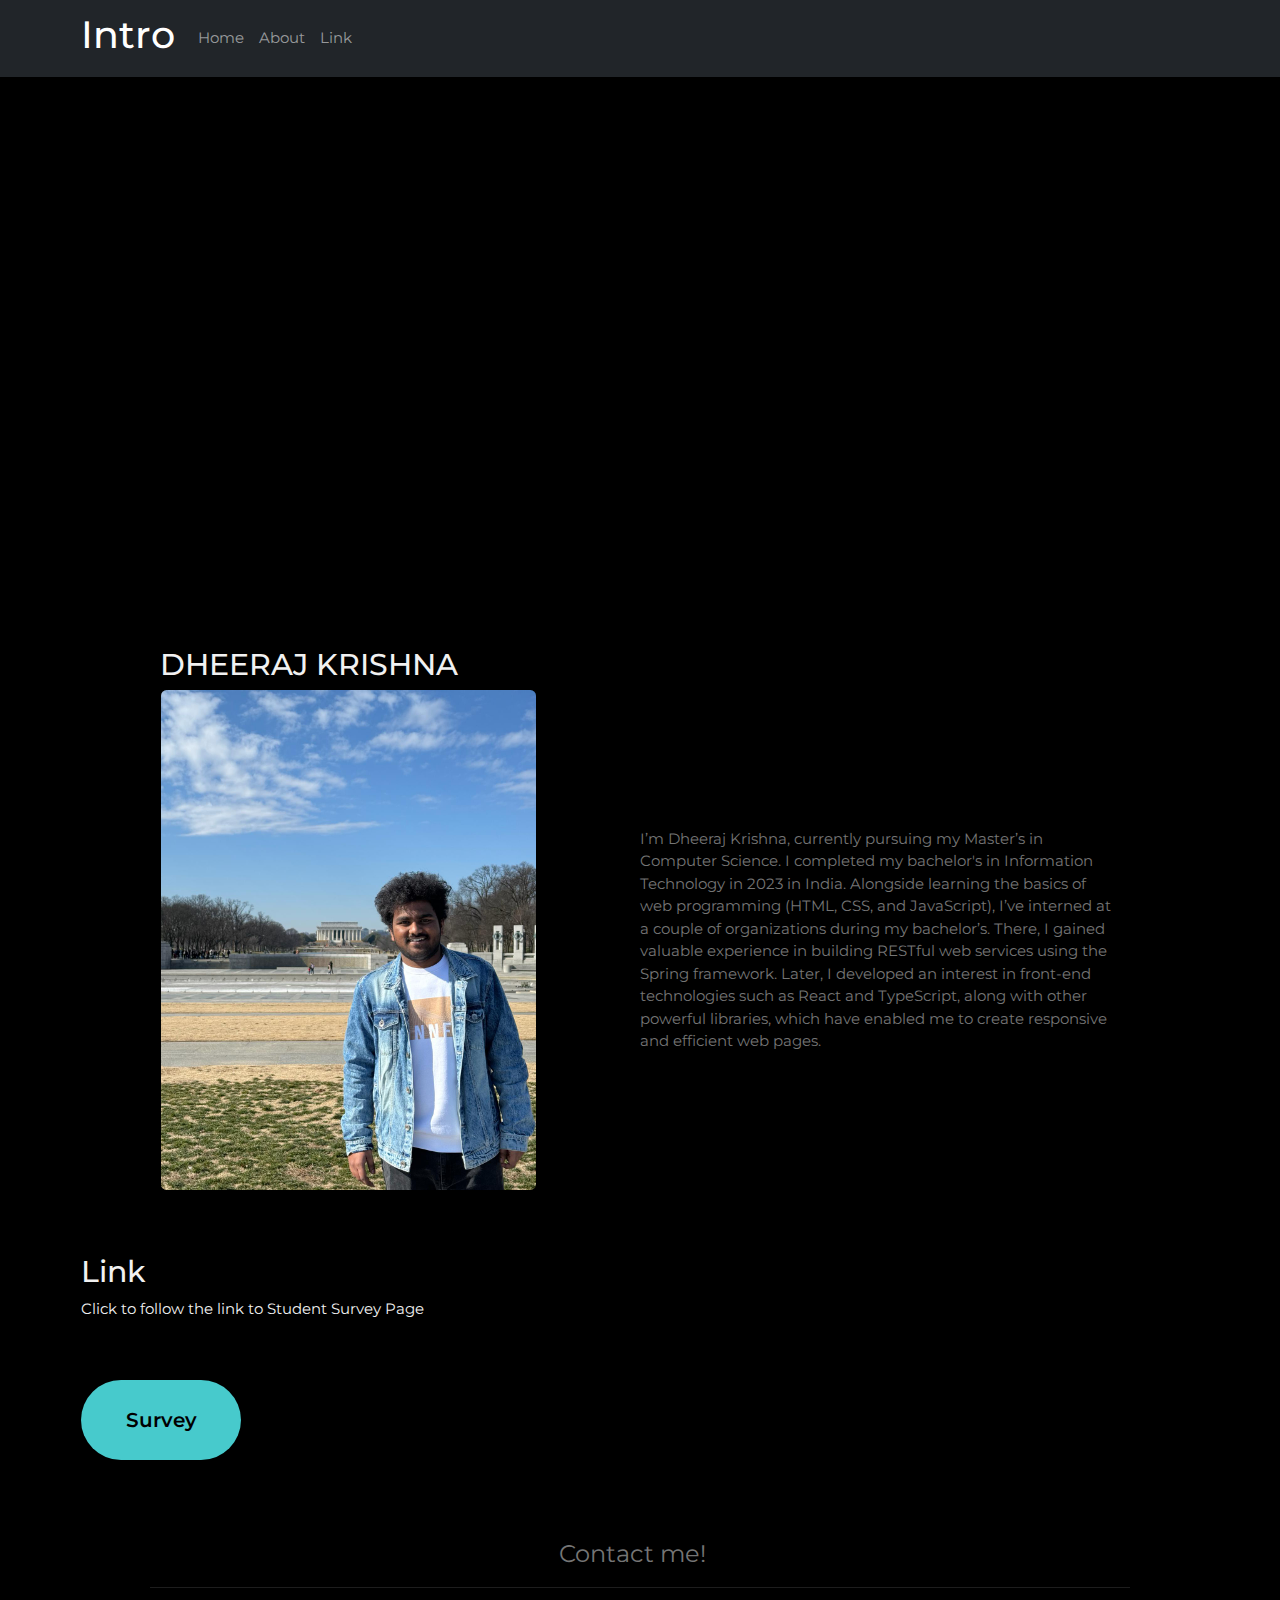
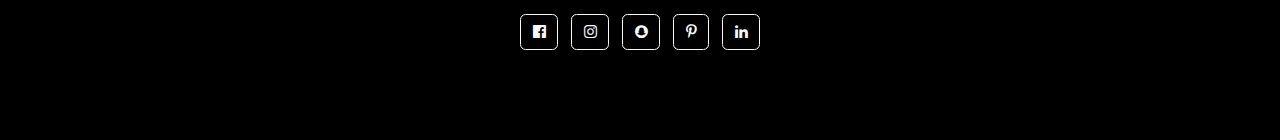
==== web/index.html @ 6b2b4633 "Changed the index.html title" ====
<!-- DHEERAJ KRISHNA NAGULA
G01448319 -->
<!DOCTYPE html>
<html>

<head>
    <title>Intro</title>
    <meta charset="UTF-8">
    <meta name="viewport" content="width=device-width, initial-scale=1">
    <link rel="stylesheet" href="https://www.w3schools.com/w3css/4/w3.css">
    <link rel="stylesheet" href="https://fonts.googleapis.com/css?family=Montserrat">
    <link rel="stylesheet" href="https://cdnjs.cloudflare.com/ajax/libs/font-awesome/4.7.0/css/font-awesome.min.css">
    <link rel="stylesheet" href="index.css">
    <link href="https://cdn.jsdelivr.net/npm/bootstrap@5.3.3/dist/css/bootstrap.min.css" rel="stylesheet"
        integrity="sha384-QWTKZyjpPEjISv5WaRU9OFeRpok6YctnYmDr5pNlyT2bRjXh0JMhjY6hW+ALEwIH" crossorigin="anonymous">
    <script src="https://cdn.jsdelivr.net/npm/bootstrap@5.3.3/dist/js/bootstrap.bundle.min.js"
        integrity="sha384-YvpcrYf0tY3lHB60NNkmXc5s9fDVZLESaAA55NDzOxhy9GkcIdslK1eN7N6jIeHz"
        crossorigin="anonymous"></script>
    <style>
        body,
        h1,
        h2,
        h3,
        h4,
        h5,
        h6 {
            font-family: "Montserrat", sans-serif
        }

        .w3-row-padding img {
            margin-bottom: 12px
        }

        .w3-sidebar {
            width: 120px;
            background: #222;
        }



        @media only screen and (max-width: 600px) {
            #main {
                margin-left: 0
            }
        }
    </style>
</head>

<body class="bg-black">

    <nav class="navbar fixed-top navbar-dark navbar-expand-md bg-dark">
        <div class="container">
            <a href="#" class="navbar-brand">
                <h1>Intro</h1>
            </a>
            <button class="navbar-toggler" type="button" data-bs-toggle="collapse"
                data-bs-target="#navbarSupportedContent" aria-controls="navbarSupportedContent" aria-expanded="false"
                aria-label="Toggle navigation">
                <span class="navbar-toggler-icon"></span>
            </button>
            <div class="collapse navbar-collapse" id="navbarSupportedContent">
                <ul class="navbar-nav me-auto mb-2 mb-lg-0">
                    <li class="nav-item">
                        <a class="nav-link " aria-current="page" href="#" id="home">Home</a>
                    </li>
                    <li class="nav-item">
                        <a class="nav-link" href="#" id="about">About</a>
                    </li>
                    <li class="nav-item">
                        <a class="nav-link" href="#" id="links">Link</a>
                    </li>
                </ul>
            </div>

    </nav>

    <script>


    </script>



    <div class="w3-padding-large" id="main">
        <div class="w3-container w3-padding-32 w3-center w3-black content" id="homeTab">
            <video autoplay muted loop class="w-100 w-lg-auto"
                src="assets/vecteezy_welcome-neon-text-effect-animation_41389748.mp4" type="video/mp4"
                height="500px"></video>
        </div>

        <!-- About Section -->
        <div class="w3-content w3-justify w3-text-grey w3-padding-64 content" id="aboutTab">
            <h2 style="margin-left: 10px;" class="w3-text-light-grey text-center text-lg-start">DHEERAJ KRISHNA</h2>
            <div class="container d-flex flex-column flex-lg-row align-items-center">
                <div class="col text-center text-lg-start">
                    <img id="image" class="rounded float-start" src="assets/linked_id dp.jpg" height="500px"></img>
                </div>
                <div class="col text-center text-lg-start">
                    <figure class="text">
                        <blockquote class="blockquote"></blockquote>
                        <p>I’m Dheeraj Krishna, currently pursuing my Master’s in Computer Science. I completed my
                            bachelor's in
                            Information Technology in 2023 in India. Alongside learning the basics of web programming
                            (HTML, CSS,
                            and JavaScript), I’ve interned at a couple of organizations during my bachelor’s. There, I
                            gained valuable
                            experience in
                            building RESTful web services using the Spring framework. Later, I developed an interest in
                            front-end
                            technologies such as React and TypeScript, along with other powerful libraries, which have
                            enabled me to
                            create responsive and efficient web pages.

                        </p>
                        </blockquote>
                    </figure>
                </div>
            </div>

        </div>
        <div class="container text-center text-lg-start content" id="linksTab">
            <h2 class="w3-text-light-grey">Link</h2>
            <p class="w3-text-light-grey">Click to follow the link to Student Survey
                Page</p>
            <div class="pt-5">
                <a href="http://54.161.234.214/Assignment-1/survey.html">
                    <button id="button">Survey</button>
                </a>
            </div>
        </div>
    </div>


    <!-- Footer -->
    <footer class="w3-content w3-padding-64 w3-text-grey w3-xlarge">

        <section class="">
            <p class="d-flex justify-content-center align-items-center">
                <span class="me-3">Contact me!</span>
            </p>
        </section>
        <!-- Section: CTA -->

        <hr class="mb-4" />

        <!-- Section: Social media -->
        <section class="mb-4 text-center">
            <a class="btn btn-outline-light btn-floating m-1" href="#!" role="button"><i
                    class="fa fa-facebook-official w3-hover-opacity"></i></a>


            <a class="btn btn-outline-light btn-floating m-1" href="#!" role="button"><i
                    class="fa fa-instagram w3-hover-opacity"></i></a>

            <a class="btn btn-outline-light btn-floating m-1" href="#!" role="button"><i
                    class="fa fa-snapchat w3-hover-opacity"></i></a>

            <a class="btn btn-outline-light btn-floating m-1" href="#!" role="button"><i
                    class="fa fa-pinterest-p w3-hover-opacity"></i></a>

            <a class="btn btn-outline-light btn-floating m-1" href="#!" role="button"><i
                    class="fa fa-linkedin w3-hover-opacity"></i></a>
        </section>

    </footer>

    <!-- END PAGE CONTENT -->
    </div>
    <script src="index.js"></script>
</body>

</html>
---- web/index.css ----
/* DHEERAJ KRISHNA NAGULA
G01448319 */

#text{
    padding: 10px;
}



/* CSS */
#button {
  background-color: #47cacc;
  border-radius: 100px;
  color: rgb(0, 0, 0);
  height: 80px;
  width: 160px;
  cursor: pointer;
  display: inline-block;
  padding: 7px 20px;
  text-align: center;
  text-decoration: none;
  transition: all 250ms;
  border: 0;
  font-size: 20px;
  font-weight: 600;
  user-select: none;
  -webkit-user-select: none;
  touch-action: manipulation;
}

#button:hover {
  box-shadow: rgba(26, 116, 195, 0.25) 0 -25px 18px -14px inset,rgba(26, 116, 195, 0.25) 0 1px 2px,rgba(26, 116, 195, 0.25) 0 2px 4px,rgba(26, 116, 195, 0.25) 0 4px 8px,rgba(26, 116, 195, 0.25) 0 8px 16px,rgba(26, 116, 195, 0.25) 0 16px 32px;
  transform: scale(1.05) rotate(-1deg);
  
}
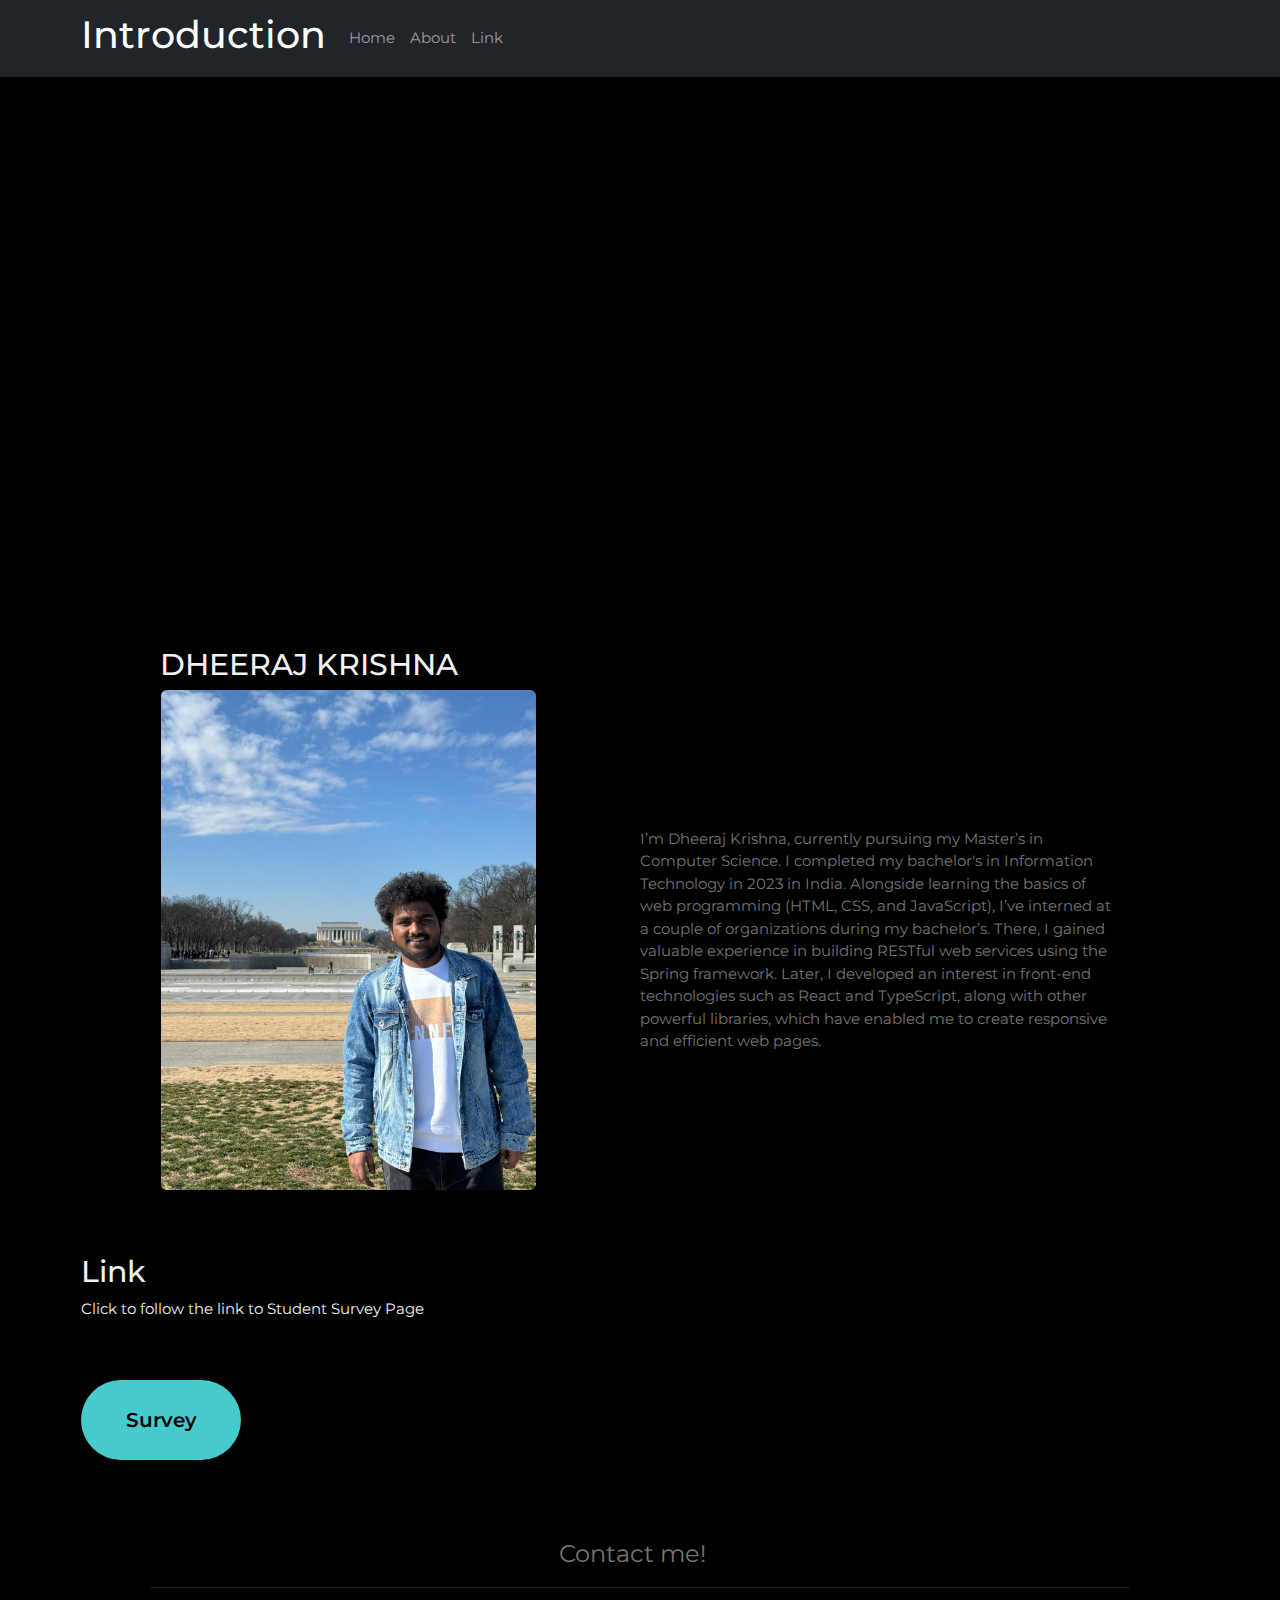
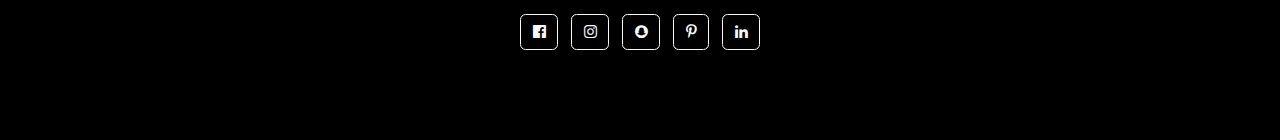
==== commit 06d0165e: "test commit" ====
--- a/web/index.html
+++ b/web/index.html
@@ -4,7 +4,7 @@
 <html>
 
 <head>
-    <title>Intro</title>
+    <title>Introduction</title>
     <meta charset="UTF-8">
     <meta name="viewport" content="width=device-width, initial-scale=1">
     <link rel="stylesheet" href="https://www.w3schools.com/w3css/4/w3.css">
@@ -51,7 +51,7 @@
     <nav class="navbar fixed-top navbar-dark navbar-expand-md bg-dark">
         <div class="container">
             <a href="#" class="navbar-brand">
-                <h1>Intro</h1>
+                <h1>Introduction</h1>
             </a>
             <button class="navbar-toggler" type="button" data-bs-toggle="collapse"
                 data-bs-target="#navbarSupportedContent" aria-controls="navbarSupportedContent" aria-expanded="false"
@@ -123,7 +123,7 @@
             <p class="w3-text-light-grey">Click to follow the link to Student Survey
                 Page</p>
             <div class="pt-5">
-                <a href="http://54.161.234.214/Assignment-1/survey.html">
+                <a href="survey.html">
                     <button id="button">Survey</button>
                 </a>
             </div>
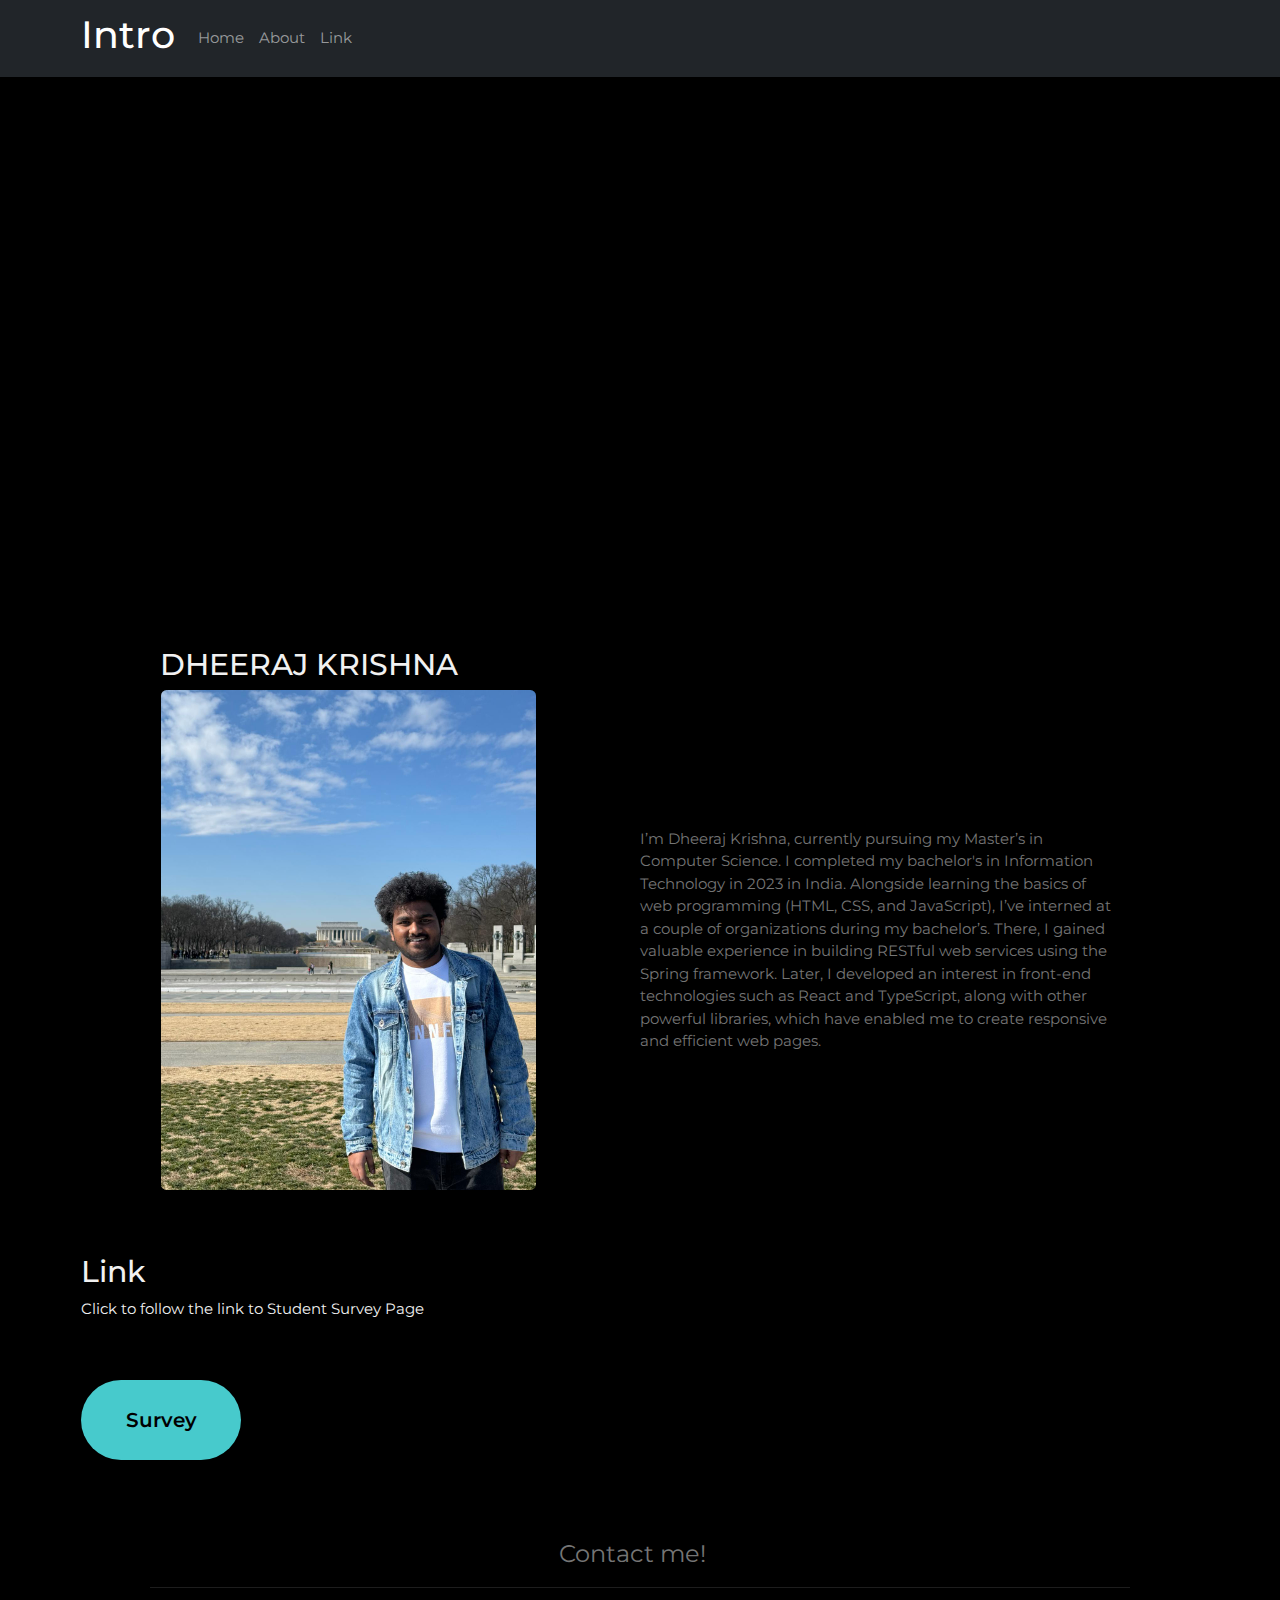
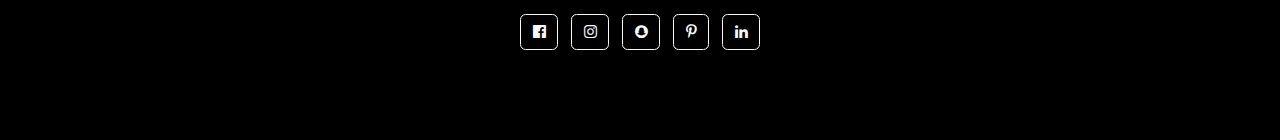
==== commit 5783c793: "test commit" ====
--- a/web/index.html
+++ b/web/index.html
@@ -51,7 +51,7 @@
     <nav class="navbar fixed-top navbar-dark navbar-expand-md bg-dark">
         <div class="container">
             <a href="#" class="navbar-brand">
-                <h1>Introduction</h1>
+                <h1>Intro</h1>
             </a>
             <button class="navbar-toggler" type="button" data-bs-toggle="collapse"
                 data-bs-target="#navbarSupportedContent" aria-controls="navbarSupportedContent" aria-expanded="false"
